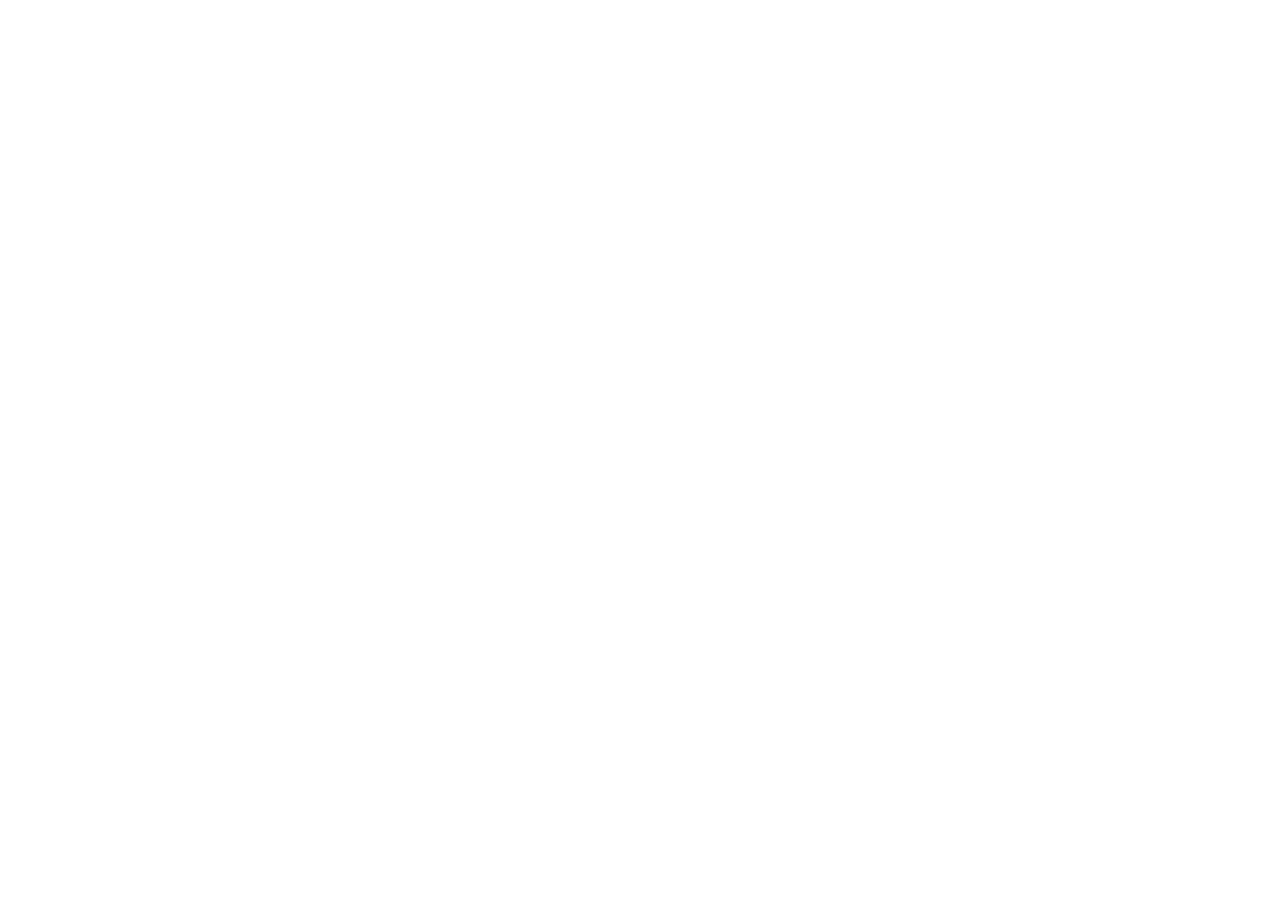
==== index2.html @ c62a6413 "." ====
<!DOCTYPE html>
<html lang="en">
<head>
    <meta charset="UTF-8">
    <meta http-equiv="X-UA-Compatible" content="IE=edge">
    <meta name="viewport" content="width=device-width, initial-scale=1.0">
    <title>Document</title>
</head>
<body>
    
</body>
</html>
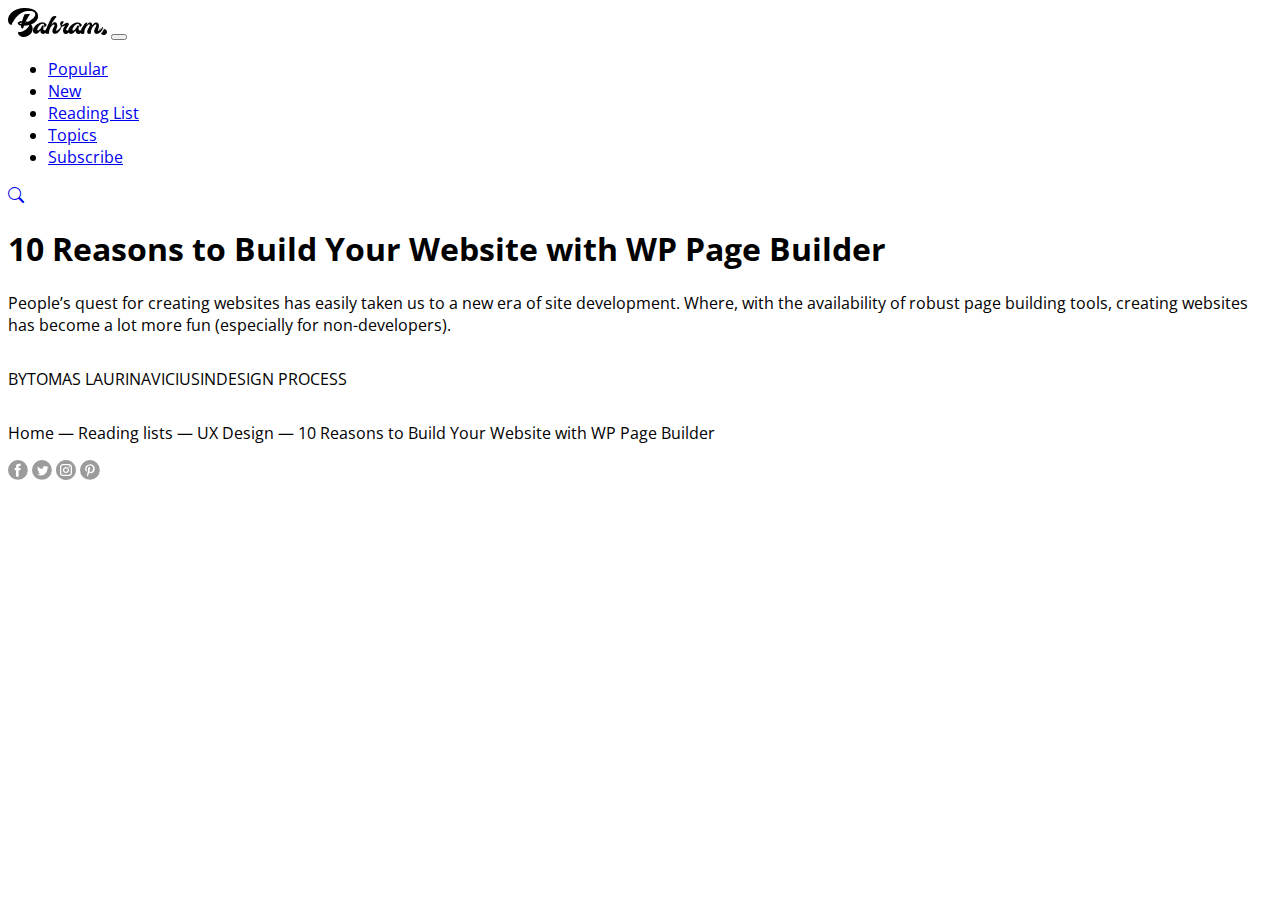
==== commit 85f84b78: "start_2pag" ====
--- a/index2.html
+++ b/index2.html
@@ -4,9 +4,73 @@
     <meta charset="UTF-8">
     <meta http-equiv="X-UA-Compatible" content="IE=edge">
     <meta name="viewport" content="width=device-width, initial-scale=1.0">
-    <title>Document</title>
+    <link href="https://cdn.jsdelivr.net/npm/bootstrap@5.2.2/dist/css/bootstrap.min.css" rel="stylesheet"
+    integrity="sha384-Zenh87qX5JnK2Jl0vWa8Ck2rdkQ2Bzep5IDxbcnCeuOxjzrPF/et3URy9Bv1WTRi" crossorigin="anonymous">
+    <title>Post</title>
+    <link rel="stylesheet" href="css/style.css">
+    <link rel="stylesheet" href="https://cdn.jsdelivr.net/npm/bootstrap-icons@1.10.2/font/bootstrap-icons.css">
 </head>
-<body>
+<body class="container-xxl">
+    <header class="sticky-top navbar navbar-expand-lg bg-white">
+        <img src="../imatges/logo.png">
+        <a class="navbar-brand" href="index.html"><i class=""></i></a>
+        <button class="navbar-toggler" type="button" data-bs-toggle="collapse" data-bs-target="#navbarSupportedContent"
+        aria-controls="navbarSupportedContent" aria-expanded="false" aria-label="Toggle navigation">
+        <span class="navbar-toggler-icon"></span>
+        </button>
+        <div class="collapse navbar-collapse" id="navbarSupportedContent">
+            <ul class="navbar-nav me-auto mb-2 mb-lg-0">
+                <li class="nav-item m-2">
+                    <a href="index2.html">Popular</a>
+                </li>
+
+                <li class="nav-item m-2">
+                    <a href="index2.html">New</a>
+                </li>
+
+                <li class="nav-item m-2">
+                    <a href="index2.html">Reading List</a>
+                </li>
+
+                <li class="nav-item m-2">
+                    <a href="index2.html">Topics</a>
+                </li>
+
+                <li class="nav-item m-2">
+                    <a href="index2.html">Subscribe</a>
+                </li>
+            </ul>
+            <a href="/"><i class="bi bi-search"></i></a>
+        </div>
+    </header>
     
+    <section class="container">
+        <h1 class="mt-5 mb-5">
+            10 Reasons to Build Your Website with WP Page Builder
+        </h1>
+        <p class="mb-5">
+            People’s quest for creating websites has easily taken us to a new era of
+      site development. Where, with the availability of robust page building
+      tools, creating websites has become a lot more fun (especially for
+      non-developers).
+        </p>
+        <div class="flex">
+            <p class="text-black-50">BY</p>
+            <p>TOMAS LAURINAVICIUS</p>
+            <p class="text-black-50">IN</p>
+            <p>DESIGN PROCESS</p>
+        </div>
+    </section>
+    <section class="container bg-light mt-5">
+        <p>Home   —  Reading lists  —  UX Design  —  10 Reasons to Build Your Website with WP Page Builder</p>
+        <div class="imgs-costats">
+            <img src="../imatges/Facebook.svg">
+            <img src="../imatges/Twitter.svg">
+            <img src="../imatges/Instagram.svg">
+            <img src="../imatges/Pinterest.svg">
+        </div>
+
+        
+    </section>
 </body>
 </html>--- a/css/style.css
+++ b/css/style.css
@@ -0,0 +1,94 @@
+@import url('https://fonts.googleapis.com/css2?family=Open+Sans:ital@1&display=swap');
+body {
+font-family: 'open Sans';
+}
+
+.flex {
+    display: flex;
+    text-align: center;
+    align-items: center;
+    justify-content: left;
+}
+
+.h3-new{
+font-weight: 600;
+font-size: 40px;
+}
+
+.ul{
+padding: 10px;
+margin-left: 20px;
+}
+
+.li{
+padding: 10px;
+margin-left: 20px;
+}
+
+.a {
+    padding: 10px;
+    text-decoration: none;
+    margin-left: 20px; 
+}
+
+.action{
+    
+}
+
+.active{
+    width: 5%;
+    height: 40px;
+    color: white;
+    background: #ff5480;
+    border-radius: 10px;
+}
+
+.img-article{
+    width: 90%;
+    height: 350px;
+    background-repeat: no-repeat;
+    border-radius: 10px;
+}
+.img1{
+    background-image: url(../imatges/imatge1.png);
+}
+.img2{
+    background-image: url(../imatges/imatge2.png);
+}
+.img3{
+    background-image: url(../imatges/imatge3.png);
+}
+.img4{
+    background-image: url(../imatges/imatge4.png);
+}
+.img5{
+    background-image: url(../imatges/imatge5.png);
+}
+.img6{
+    background-image: url(../imatges/imatge6.png);
+}
+.img7{
+    background-image: url(../imatges/imatge7.png);
+}
+.img8{
+    background-image: url(../imatges/imatge8.png);
+}
+.img9{
+    background-image: url(../imatges/imatge9.png);
+}
+.img10{
+    background-image: url(../imatges/imatge10.png);
+}
+.img11{
+    background-image: url(../imatges/imatge11.png);
+}
+.img12{
+    background-image: url(../imatges/imatge12.png);
+}
+.img13{
+    background-image: url(../imatges/imatge13.png);
+}
+.img14{
+    background-image: url(../imatges/imatge14.png);
+}
+
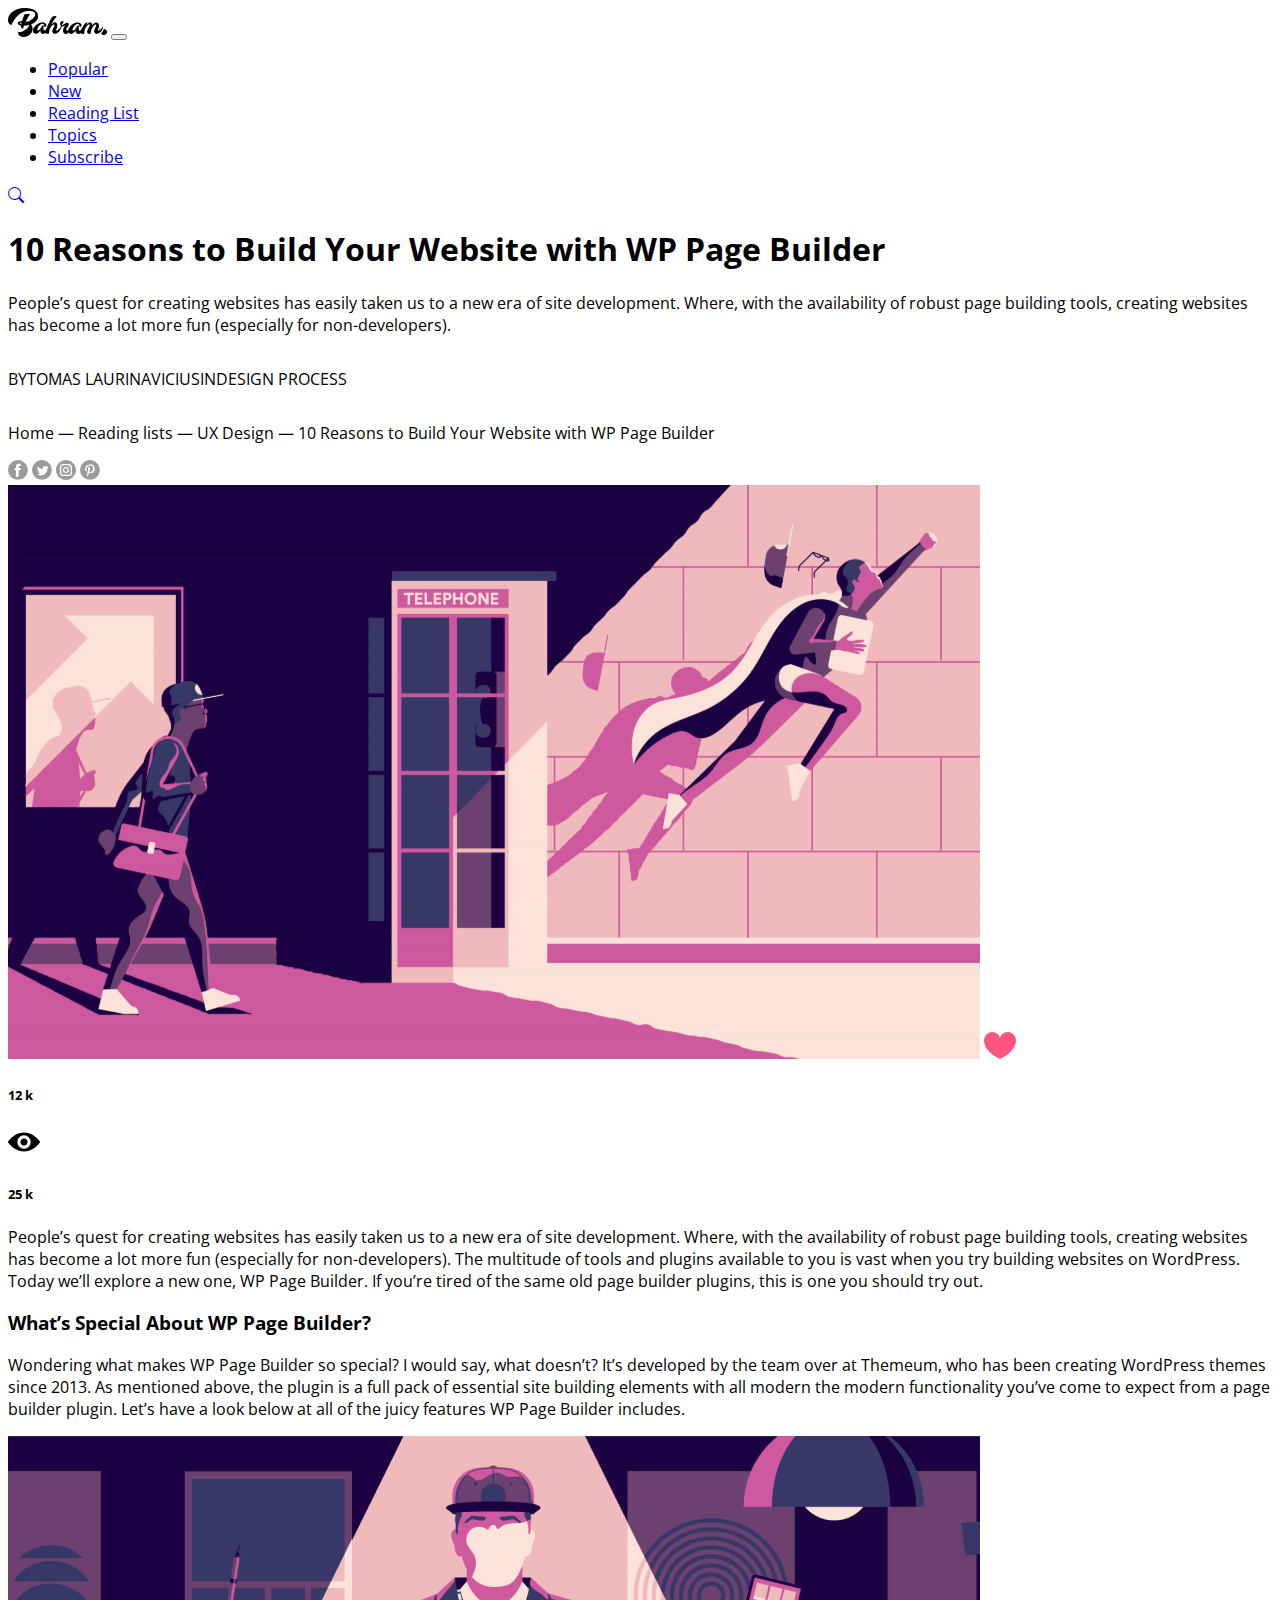
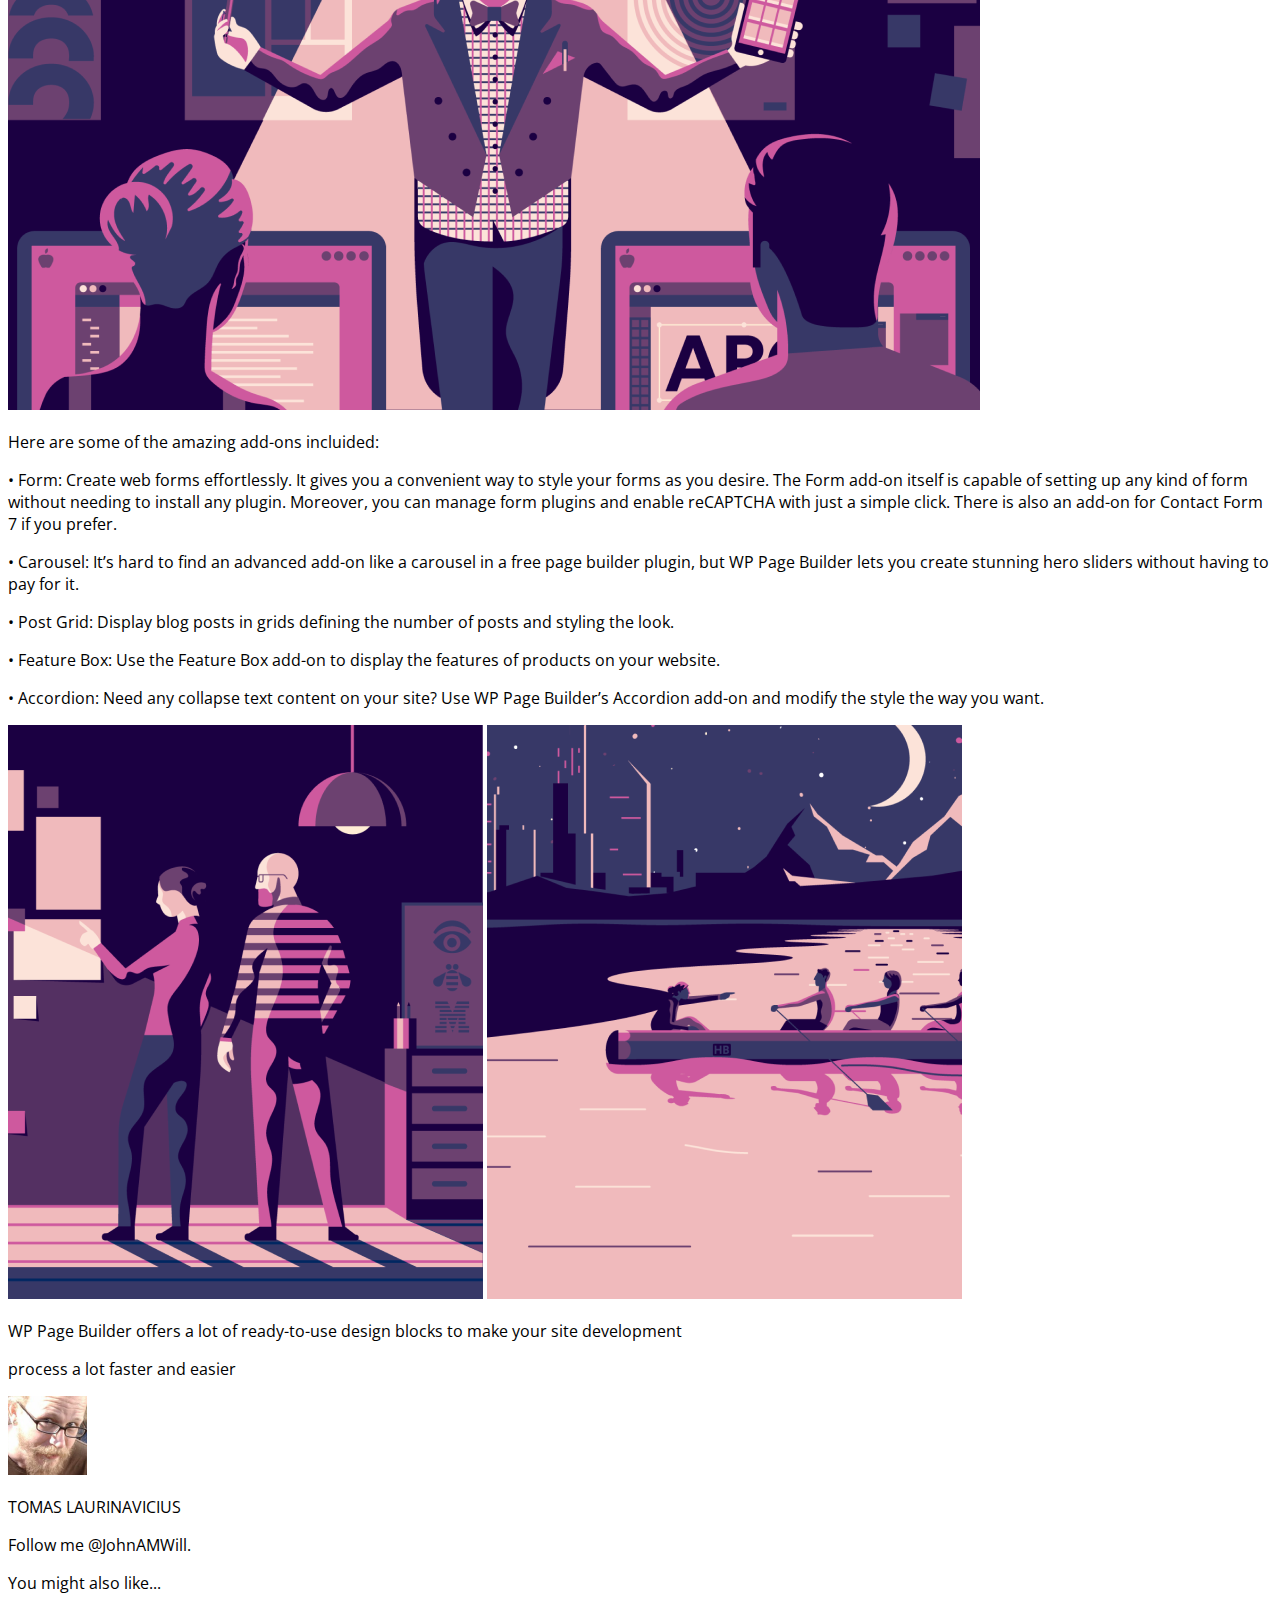
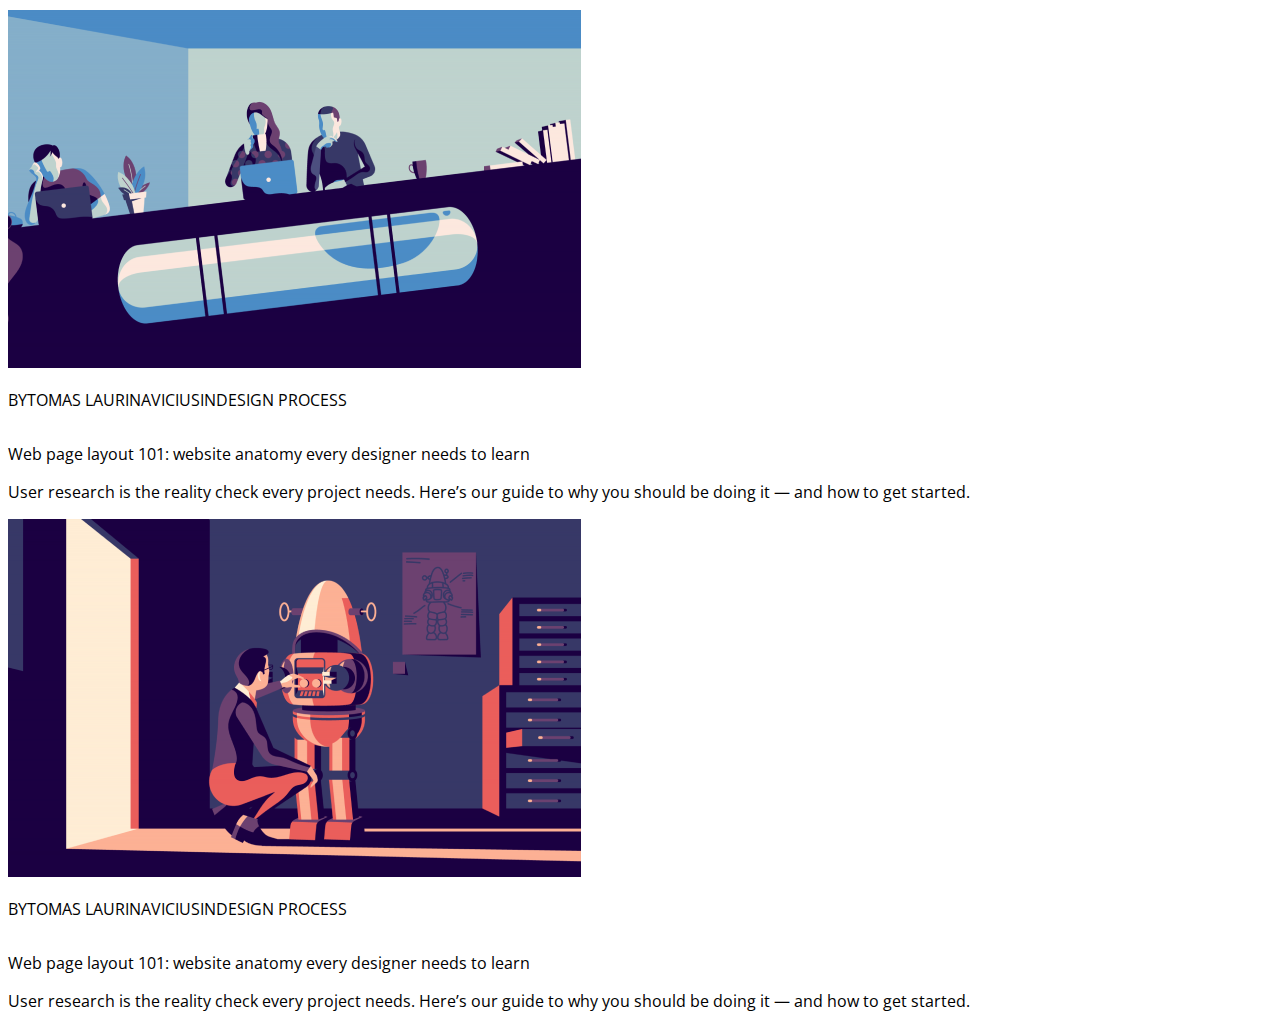
==== commit e67d0c62: "LAST" ====
--- a/index2.html
+++ b/index2.html
@@ -70,7 +70,85 @@
             <img src="../imatges/Pinterest.svg">
         </div>
 
+        <img src="./imatges/designbetter_website_book_assets_illustrations_designleadershiphandbook_intro-1920x1081.svg">
+        <img src="../imatges/Shape.svg">
+        <h5>12 k</h5>
+        <img src="../imatges/eye.svg">
+        <h5>25 k</h5>
+
+        <p>People’s quest for creating websites has easily taken us to a new era of site development. Where, with the
+        availability of robust page building tools, creating websites has become a lot more fun (especially for
+        non-developers). The multitude of tools and plugins available to you is vast when you try building websites on
+        WordPress. Today we’ll explore a new one, WP Page Builder. If you’re tired of the same old page builder plugins,
+        this is one you should try out.
+        </p>
+        <h3 class="h3-title mt-5">What’s Special About WP Page Builder?</h3>
+        <p>Wondering what makes WP Page Builder so special? I would say, what doesn’t? It’s developed by the team over at
+          Themeum, who has been creating WordPress themes since 2013. As mentioned above, the plugin is a full pack of
+          essential site building elements with all modern the modern functionality you’ve come to expect from a page
+          builder plugin. Let’s have a look below at all of the juicy features WP Page Builder includes.</h3>
         
+        </p>
+        <img src="./imatges/designbetter_website_book_assets_illustrations_designleadershiphandbook_managingadesignteam-1920x1080.png">
+        <p class="mt-3 mb-4">Here are some of the amazing add-ons incluided:</p>
+        <p> • Form: Create web forms effortlessly. It gives you a convenient way to style your forms as you desire. The
+        Form
+            add-on itself is capable of setting up any kind of form without needing to install any plugin. Moreover, you can
+            manage form plugins and enable reCAPTCHA with just a simple click. There is also an add-on for Contact Form 7 if
+            you prefer.</p>
+        <p>• Carousel: It’s hard to find an advanced add-on like a carousel in a free page builder plugin, but WP Page
+        Builder lets you create stunning hero sliders without having to pay for it.</p>
+        <p>• Post Grid: Display blog posts in grids defining the number of posts and styling the look.</p>
+        <p>• Feature Box: Use the Feature Box add-on to display the features of products on your website.</p>
+        <p>• Accordion: Need any collapse text content on your site? Use WP Page Builder’s Accordion add-on and modify the
+        style the way you want.</p>
+        
+        <div class="row">
+            <div class="col-1">
+                <img src="../imatges/des1png">
+                <img src="../imatges/designbetter_website_book_assets_illustrations_designleadershiphandbook_cover-1920x1080.png">
+            </div>
+        </div>
+        <div class="text-center mb-5">
+            <p>WP Page Builder offers a lot of ready-to-use design blocks to make your site development</p>
+        <p>process a lot faster and easier</p>
+        <img src="./imatges/cara_gafas.png">
+        <p>TOMAS LAURINAVICIUS</p>
+        <p>Follow me @JohnAMWill.</P>
+            <div>
+                <p class="ms-5">You might also like...</p>
+            </div>
+
+        <div class="row mt-3">
+            <div class="col-md-6 col 12">
+                <img src="../imatges/ahra1.png">
+                <div class="flex">
+                    <p class="text-black-50">BY</p>
+                    <p>TOMAS LAURINAVICIUS</p>
+                    <p class="text-black-50">IN</p>
+                    <p>DESIGN PROCESS</p>
+                </div>
+            <p class="title">Web page layout 101: website anatomy every designer needs to learn</p>
+            <p class="text-black-50">User research is the reality check every project needs. Here’s our guide to why you should be doing it — and how to get started.</p>
+            </div>
+        </div>
+
+        <div class="row mt-3">
+            <div class="col-md-6 col 12">
+                <img src="../imatges/ahra2.png">
+                <div class="flex">
+                    <p class="text-black-50">BY</p>
+                    <p>TOMAS LAURINAVICIUS</p>
+                    <p class="text-black-50">IN</p>
+                    <p>DESIGN PROCESS</p>
+                </div>
+            <p class="title">Web page layout 101: website anatomy every designer needs to learn</p>
+            <p class="text-black-50">User research is the reality check every project needs. Here’s our guide to why you should be doing it — and how to get started.</p>
+            </div>
+        </div>
+    </section>
+
+    </div>
     </section>
 </body>
 </html>--- a/css/style.css
+++ b/css/style.css
@@ -29,10 +29,6 @@
     padding: 10px;
     text-decoration: none;
     margin-left: 20px; 
-}
-
-.action{
-    
 }
 
 .active{
